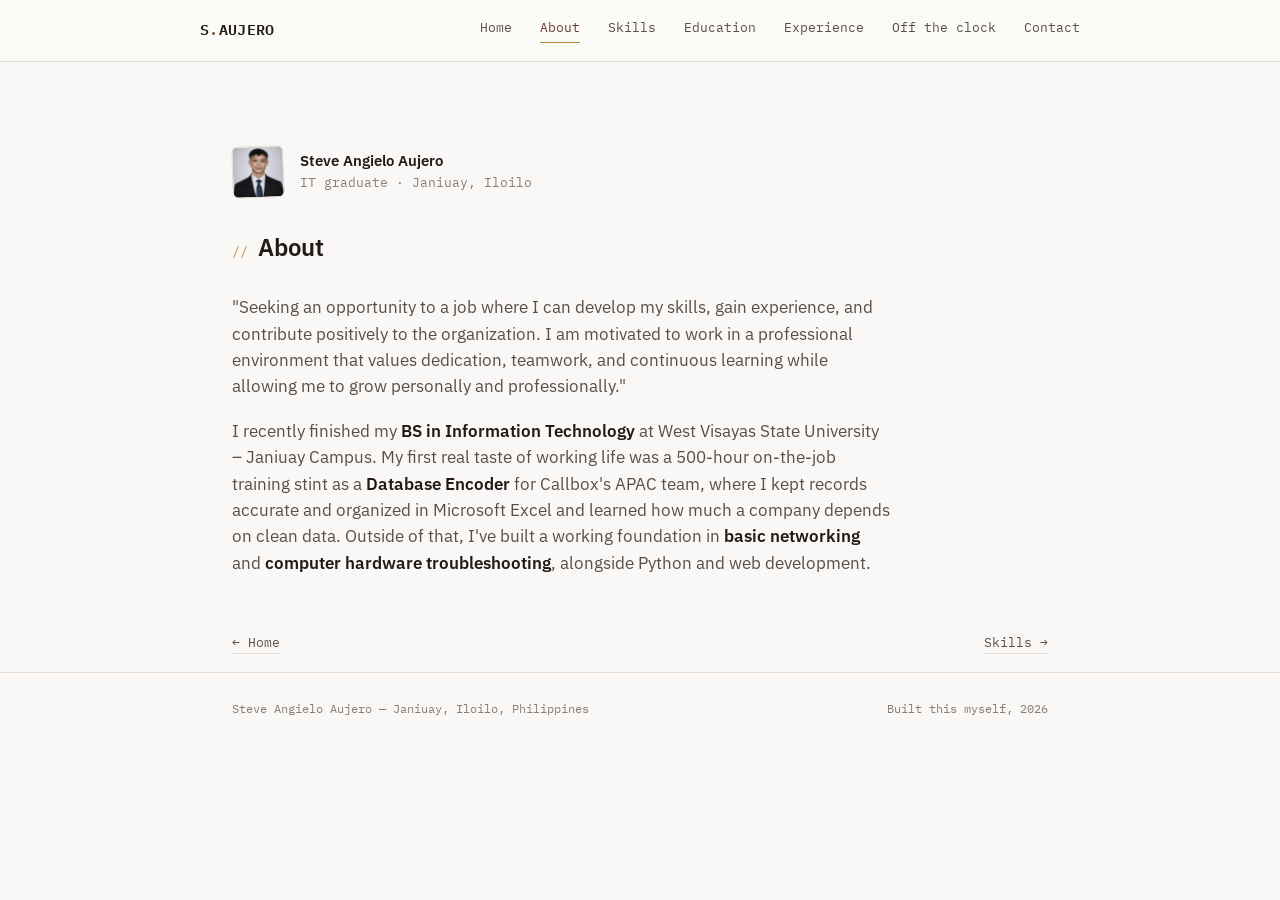
==== about.html @ 1973a108 "Add new file" ====
<!DOCTYPE html>
<html lang="en">
<head>
<meta charset="UTF-8" />
<meta name="viewport" content="width=device-width, initial-scale=1.0" />
<title>About — Steve Angielo Aujero</title>
<link rel="preconnect" href="https://fonts.googleapis.com">
<link rel="preconnect" href="https://fonts.gstatic.com" crossorigin>
<link href="https://fonts.googleapis.com/css2?family=IBM+Plex+Sans:wght@400;500;600;700&family=IBM+Plex+Mono:wght@400;500;600&family=Caveat:wght@600&display=swap" rel="stylesheet">
<link rel="stylesheet" href="style.css">
</head>
<body>
<header>
  <div class="wrap nav-inner">
    <a href="index.html" style="text-decoration:none;color:inherit;">
      <div class="brand">S<span class="dot">.</span>AUJERO</div>
    </a>
    <nav class="links">
      <a href="index.html">Home</a>
      <a href="about.html" class="active">About</a>
      <a href="skills.html">Skills</a>
      <a href="education.html">Education</a>
      <a href="experience.html">Experience</a>
      <a href="beyond.html">Off the clock</a>
      <a href="contact.html">Contact</a>
    </nav>
  </div>
</header>

<main>
  <section class="page-header">
    <div class="wrap">
      <div class="mini-hero reveal">
        <img class="mini-avatar" src="[data-uri]" alt="Steve Angielo Aujero" />
        <div class="mini-hero-text">
          <div class="name">Steve Angielo Aujero</div>
          <div class="role">IT graduate · Janiuay, Iloilo</div>
        </div>
      </div>
      <div class="sec-head reveal" style="margin-top:30px;">
        <span class="slashes">//</span>
        <h2>About</h2>
      </div>
      <p class="about-text reveal">
        "Seeking an opportunity to a job where I can develop my skills, gain
        experience, and contribute positively to the organization. I am
        motivated to work in a professional environment that values
        dedication, teamwork, and continuous learning while allowing me to
        grow personally and professionally."
      </p>
      <p class="about-text reveal" style="margin-top: 18px;">
        I recently finished my <strong>BS in Information Technology</strong> at
        West Visayas State University – Janiuay Campus. My first real taste of
        working life was a 500-hour on-the-job training stint as a
        <strong>Database Encoder</strong> for Callbox's APAC team, where I kept
        records accurate and organized in Microsoft Excel and learned how much
        a company depends on clean data. Outside of that, I've built a working
        foundation in <strong>basic networking</strong> and
        <strong>computer hardware troubleshooting</strong>, alongside Python
        and web development.
      </p>
      <div class="page-nav-footer wrap" style="padding-left:0;padding-right:0;">
        <a href="index.html">&larr; Home</a>
        <a href="skills.html">Skills &rarr;</a>
      </div>
    </div>
  </section>
</main>

<footer>
  <div class="wrap footer-row">
    <span>Steve Angielo Aujero — Janiuay, Iloilo, Philippines</span>
    <span>Built this myself, 2026</span>
  </div>
</footer>

<script>
  const revealEls = document.querySelectorAll('.reveal');
  const io = new IntersectionObserver((entries) => {
    entries.forEach((entry) => {
      if (entry.isIntersecting) {
        entry.target.classList.add('visible');
        io.unobserve(entry.target);
      }
    });
  }, { threshold: 0.15 });
  revealEls.forEach((el) => io.observe(el));
</script>
</body>
</html>
---- style.css ----
:root {
    --paper: #FAF8F6;
    --paper-raised: #FFFFFF;
    --ink: #211A16;
    --ink-soft: #5A4E45;
    --muted: #8A7C71;
    --line: #E6DFD7;
    --steel: #8A5A3B;
    --steel-deep: #6B3F2A;
    --brass: #B98A2E;
    --brass-soft: #F4EBD8;
    --radius: 3px;
  }

  * { box-sizing: border-box; }

  html { scroll-behavior: smooth; }

  body {
    margin: 0;
    background: var(--paper);
    color: var(--ink);
    font-family: 'IBM Plex Sans', sans-serif;
    line-height: 1.6;
    -webkit-font-smoothing: antialiased;
  }

  a { color: inherit; }

  .mono {
    font-family: 'IBM Plex Mono', monospace;
  }

  .wrap {
    max-width: 880px;
    margin: 0 auto;
    padding: 0 32px;
  }

  /* ---------- Header ---------- */
  header {
    position: sticky;
    top: 0;
    z-index: 50;
    background: rgba(250, 250, 248, 0.88);
    backdrop-filter: blur(6px);
    border-bottom: 1px solid var(--line);
  }

  .nav-inner {
    display: flex;
    align-items: center;
    justify-content: space-between;
    padding: 18px 0;
  }

  .brand {
    font-family: 'IBM Plex Mono', monospace;
    font-weight: 600;
    font-size: 15px;
    letter-spacing: 0.02em;
  }

  .brand .dot { color: var(--steel); }

  .avatar {
    width: 96px;
    height: 96px;
    border-radius: 6px;
    object-fit: cover;
    border: 1px solid var(--line);
    box-shadow: 0 10px 24px -12px rgba(33, 26, 22, 0.35);
    margin-bottom: 22px;
    transform: rotate(-2deg);
  }

  .signature {
    font-family: 'Caveat', cursive;
    font-size: 30px;
    color: var(--steel-deep);
    display: inline-block;
    transform: rotate(-1.5deg);
  }

  nav.links {
    display: flex;
    gap: 28px;
    font-family: 'IBM Plex Mono', monospace;
    font-size: 13px;
  }

  nav.links a {
    text-decoration: none;
    color: var(--ink-soft);
    padding-bottom: 3px;
    border-bottom: 1px solid transparent;
    transition: border-color 0.2s ease, color 0.2s ease;
  }

  nav.links a:hover {
    color: var(--steel-deep);
    border-color: var(--steel);
  }

  .nav-toggle { display: none; }

  /* ---------- Hero ---------- */
  .hero {
    padding: 84px 0 72px;
  }

  .hero-grid {
    display: grid;
    grid-template-columns: 1.15fr 0.85fr;
    gap: 48px;
    align-items: start;
  }

  .eyebrow {
    font-family: 'IBM Plex Mono', monospace;
    font-size: 13px;
    color: var(--steel);
    letter-spacing: 0.08em;
    text-transform: uppercase;
    margin-bottom: 18px;
    display: flex;
    align-items: center;
    gap: 10px;
  }

  .eyebrow::before {
    content: '';
    width: 22px;
    height: 1px;
    background: var(--steel);
    display: inline-block;
  }

  h1 {
    font-size: 46px;
    line-height: 1.08;
    margin: 0 0 16px;
    font-weight: 700;
    letter-spacing: -0.01em;
  }

  .role-line {
    font-size: 19px;
    color: var(--ink-soft);
    margin: 0 0 26px;
    max-width: 46ch;
  }

  .role-line strong { color: var(--ink); font-weight: 600; }

  .contact-chips {
    display: flex;
    flex-wrap: wrap;
    gap: 10px;
    margin-bottom: 32px;
  }

  .chip {
    font-family: 'IBM Plex Mono', monospace;
    font-size: 12.5px;
    padding: 8px 13px;
    border: 1px solid var(--line);
    border-radius: var(--radius);
    background: var(--paper-raised);
    color: var(--ink-soft);
    display: inline-flex;
    align-items: center;
    gap: 7px;
  }

  .chip svg { width: 13px; height: 13px; opacity: 0.7; }

  .cta-row {
    display: flex;
    gap: 14px;
    flex-wrap: wrap;
  }

  .btn {
    font-family: 'IBM Plex Mono', monospace;
    font-size: 13.5px;
    padding: 12px 22px;
    border-radius: var(--radius);
    text-decoration: none;
    display: inline-flex;
    align-items: center;
    gap: 8px;
    transition: transform 0.15s ease, box-shadow 0.15s ease;
  }

  .btn-primary {
    background: var(--steel-deep);
    color: #fff;
  }

  .btn-primary:hover {
    transform: translateY(-1px);
    box-shadow: 0 6px 14px rgba(34, 62, 88, 0.28);
  }

  .btn-ghost {
    background: transparent;
    border: 1px solid var(--line);
    color: var(--ink);
  }

  .btn-ghost:hover {
    border-color: var(--steel);
    color: var(--steel-deep);
  }

  /* ---------- Asset tag card (signature element) ---------- */
  .asset-tag {
    background: #FFFFFF;
    border: 1.5px dashed var(--line);
    border-radius: 4px;
    padding: 22px 22px 20px;
    transform: rotate(1deg);
    box-shadow: 0 18px 36px -18px rgba(33, 26, 22, 0.28);
    position: relative;
  }

  .asset-tag::before {
    content: '';
    position: absolute;
    top: -7px;
    left: 28px;
    width: 14px;
    height: 14px;
    background: var(--paper);
    border: 1.5px dashed var(--line);
    border-radius: 50%;
  }

  .asset-tag-head {
    display: flex;
    justify-content: space-between;
    align-items: center;
    border-bottom: 1px solid var(--line);
    padding-bottom: 10px;
    margin-bottom: 14px;
  }

  .asset-tag-head .tag-name {
    font-family: 'IBM Plex Mono', monospace;
    font-size: 11.5px;
    letter-spacing: 0.08em;
    color: var(--muted);
    text-transform: uppercase;
  }

  .asset-tag-head .tag-id {
    font-family: 'IBM Plex Mono', monospace;
    font-size: 11px;
    color: var(--brass);
    font-weight: 600;
  }

  .asset-row {
    display: grid;
    grid-template-columns: 88px 1fr;
    gap: 10px;
    margin-bottom: 10px;
    font-size: 13px;
  }

  .asset-row:last-of-type { margin-bottom: 0; }

  .asset-label {
    font-family: 'IBM Plex Mono', monospace;
    font-size: 11px;
    color: var(--muted);
    text-transform: uppercase;
    letter-spacing: 0.05em;
    padding-top: 1px;
  }

  .asset-value {
    color: var(--ink);
    font-weight: 500;
  }

  .asset-status {
    display: inline-flex;
    align-items: center;
    gap: 6px;
  }

  .status-dot {
    width: 7px;
    height: 7px;
    border-radius: 50%;
    background: #4C8B5F;
    display: inline-block;
    animation: pulse 1.8s ease-in-out infinite;
  }

  @keyframes pulse {
    0%, 100% { opacity: 1; }
    50% { opacity: 0.4; }
  }

  .barcode {
    display: flex;
    align-items: flex-end;
    gap: 2px;
    height: 26px;
    margin-top: 16px;
  }

  .barcode span {
    background: var(--ink);
    width: 2px;
    display: inline-block;
  }

  /* ---------- Section headers (code-comment style) ---------- */
  section { padding: 56px 0; border-top: 1px solid var(--line); }
  section:first-of-type { border-top: none; }

  .sec-head {
    font-family: 'IBM Plex Mono', monospace;
    font-size: 13px;
    color: var(--muted);
    margin-bottom: 28px;
    display: flex;
    align-items: baseline;
    gap: 10px;
  }

  .sec-head .slashes { color: var(--brass); }

  .sec-head h2 {
    font-family: 'IBM Plex Sans', sans-serif;
    font-size: 24px;
    font-weight: 600;
    color: var(--ink);
    margin: 0;
    letter-spacing: -0.01em;
  }

  /* ---------- About ---------- */
  .about-text {
    max-width: 66ch;
    font-size: 16.5px;
    color: var(--ink-soft);
  }

  .about-text strong { color: var(--ink); font-weight: 600; }

  /* ---------- Skills ---------- */
  .skill-groups {
    display: grid;
    grid-template-columns: 1fr 1fr;
    gap: 32px;
  }

  .skill-group-title {
    font-family: 'IBM Plex Mono', monospace;
    font-size: 12px;
    text-transform: uppercase;
    letter-spacing: 0.07em;
    color: var(--steel);
    margin-bottom: 14px;
  }

  .tag-list {
    display: flex;
    flex-wrap: wrap;
    gap: 9px;
  }

  .tag {
    font-family: 'IBM Plex Mono', monospace;
    font-size: 12.5px;
    padding: 7px 12px;
    border: 1px solid var(--line);
    border-radius: var(--radius);
    background: var(--paper-raised);
    color: var(--ink-soft);
    transition: border-color 0.2s ease, color 0.2s ease, background 0.2s ease;
  }

  .tag:hover {
    border-color: var(--brass);
    color: var(--ink);
    background: var(--brass-soft);
  }

  /* ---------- Education ---------- */
  .edu-item {
    display: grid;
    grid-template-columns: 110px 1fr;
    gap: 20px;
    padding: 18px 0;
    border-bottom: 1px solid var(--line);
  }

  .edu-item:last-child { border-bottom: none; }

  .edu-year {
    font-family: 'IBM Plex Mono', monospace;
    font-size: 12.5px;
    color: var(--muted);
    padding-top: 3px;
  }

  .edu-degree {
    font-size: 16px;
    font-weight: 600;
    margin: 0 0 4px;
  }

  .edu-school {
    font-size: 14.5px;
    color: var(--ink-soft);
    margin: 0;
  }

  /* ---------- Experience ---------- */
  .exp-card {
    background: var(--paper-raised);
    border: 1px solid var(--line);
    border-radius: 6px;
    padding: 28px 26px;
  }

  .exp-top {
    display: flex;
    justify-content: space-between;
    align-items: baseline;
    flex-wrap: wrap;
    gap: 8px;
    margin-bottom: 4px;
  }

  .exp-title {
    font-size: 17.5px;
    font-weight: 600;
    margin: 0;
  }

  .exp-dates {
    font-family: 'IBM Plex Mono', monospace;
    font-size: 12.5px;
    color: var(--muted);
  }

  .exp-company {
    font-size: 14.5px;
    color: var(--steel-deep);
    font-weight: 500;
    margin: 0 0 16px;
  }

  .exp-list {
    margin: 0;
    padding-left: 20px;
    color: var(--ink-soft);
  }

  .exp-list li { margin-bottom: 8px; font-size: 15px; }
  .exp-list li:last-child { margin-bottom: 0; }

  /* ---------- Contact / footer ---------- */
  .contact-section {
    text-align: left;
  }

  .contact-lead {
    font-size: 20px;
    font-weight: 600;
    max-width: 40ch;
    margin: 0 0 22px;
  }

  footer {
    border-top: 1px solid var(--line);
    padding: 26px 0 40px;
  }

  .footer-row {
    display: flex;
    justify-content: space-between;
    align-items: center;
    flex-wrap: wrap;
    gap: 12px;
    font-family: 'IBM Plex Mono', monospace;
    font-size: 12px;
    color: var(--muted);
  }

  /* ---------- Reveal animation ---------- */
  .reveal {
    opacity: 0;
    transform: translateY(14px);
    transition: opacity 0.6s ease, transform 0.6s ease;
  }
  .reveal.visible {
    opacity: 1;
    transform: translateY(0);
  }

  @media (prefers-reduced-motion: reduce) {
    .reveal { opacity: 1; transform: none; transition: none; }
    .cursor { animation: none; }
  }

  /* ---------- Responsive ---------- */
  @media (max-width: 760px) {
    nav.links { display: none; }
    .hero-grid { grid-template-columns: 1fr; }
    h1 { font-size: 34px; }
    .skill-groups { grid-template-columns: 1fr; }
    .wrap { padding: 0 20px; }
    .edu-item { grid-template-columns: 1fr; gap: 4px; }
  }

/* ---------- Multi-page additions ---------- */
nav.links a.active {
  color: var(--steel-deep);
  border-color: var(--brass);
}

.page-header {
  padding: 64px 0 8px;
}

.page-eyebrow {
  font-family: 'IBM Plex Mono', monospace;
  font-size: 12.5px;
  color: var(--muted);
  margin-bottom: 10px;
}

.page-eyebrow a {
  color: var(--steel-deep);
  text-decoration: none;
  border-bottom: 1px solid var(--line);
}

.page-eyebrow a:hover { border-color: var(--brass); }

.page-title {
  font-size: 34px;
  font-weight: 700;
  margin: 0 0 6px;
  letter-spacing: -0.01em;
}

.mini-hero {
  display: flex;
  align-items: center;
  gap: 16px;
  padding: 20px 0 0;
}

.mini-avatar {
  width: 52px;
  height: 52px;
  border-radius: 6px;
  object-fit: cover;
  border: 1px solid var(--line);
  transform: rotate(-2deg);
}

.mini-hero-text .name {
  font-weight: 600;
  font-size: 15px;
}

.mini-hero-text .role {
  font-size: 13px;
  color: var(--muted);
  font-family: 'IBM Plex Mono', monospace;
}

.page-nav-footer {
  display: flex;
  justify-content: space-between;
  padding: 40px 0 10px;
  font-family: 'IBM Plex Mono', monospace;
  font-size: 13px;
}

.page-nav-footer a {
  text-decoration: none;
  color: var(--ink-soft);
  border-bottom: 1px solid var(--line);
}

.page-nav-footer a:hover { color: var(--steel-deep); border-color: var(--brass); }
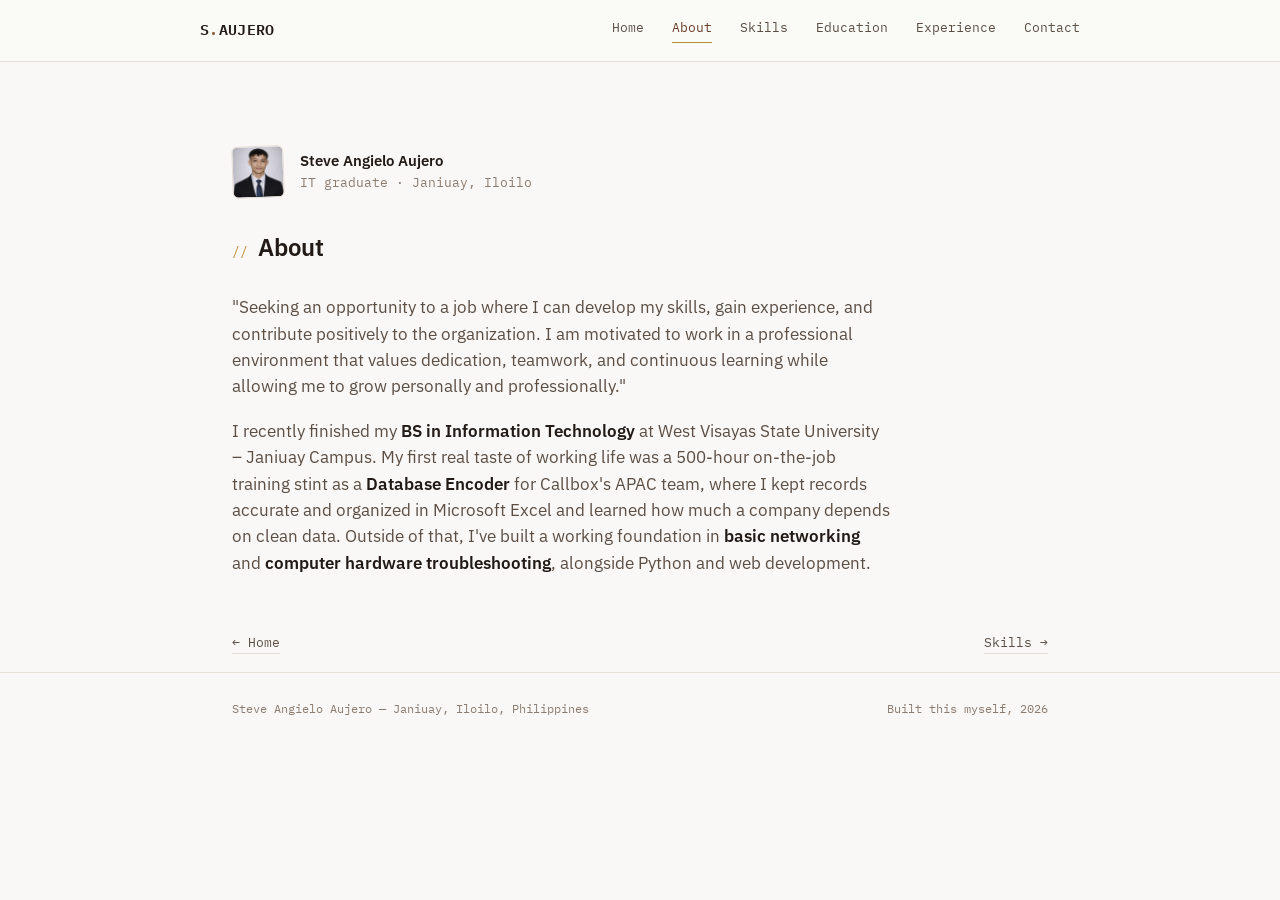
==== commit f77a797d: "Add new file" ====
--- a/about.html
+++ b/about.html
@@ -21,7 +21,6 @@
       <a href="skills.html">Skills</a>
       <a href="education.html">Education</a>
       <a href="experience.html">Experience</a>
-      <a href="beyond.html">Off the clock</a>
       <a href="contact.html">Contact</a>
     </nav>
   </div>
